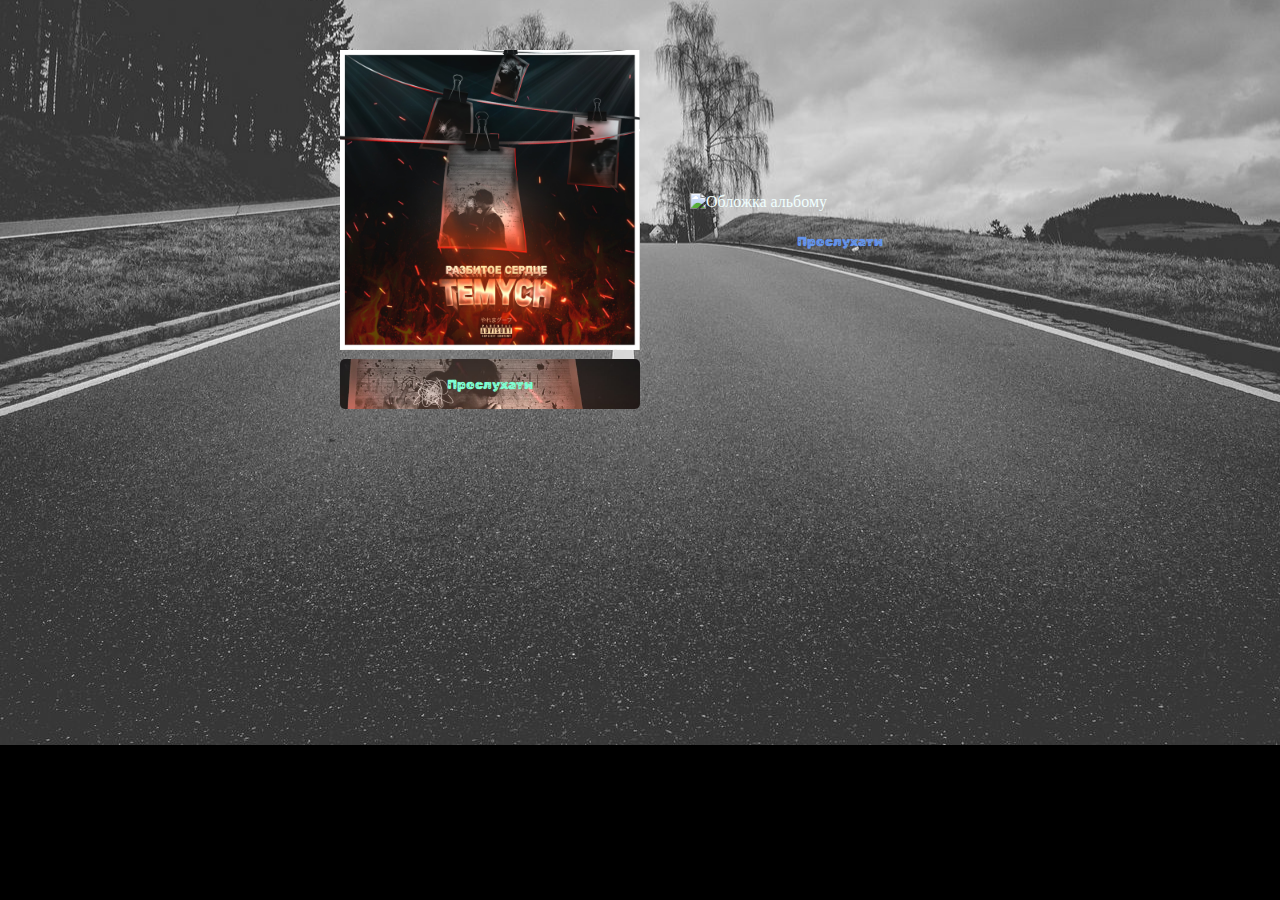
==== index.html @ 60f2fad7 "temych" ====
<!DOCTYPE html>
<html lang="en">
<head>
    <meta charset="UTF-8">
    <meta http-equiv="X-UA-Compatible" content="IE=edge">
    <meta name="viewport" content="width=device-width, initial-scale=1.0">
    
    <title>General Link</title>
    <link rel="stylesheet" href="./css/css.css" />
    <link rel="shortcut icon" href="./images/favicon.ico" />
    <link rel="preconnect" 
    href="https://fonts.googleapis.com">
    <link rel="preconnect" 
    href="https://fonts.gstatic.com" crossorigin>
    <link href="https://fonts.googleapis.com/css2?family=Raleway:wght@700&family=Rubik+Gemstones&display=swap" rel="stylesheet">
</head>
<body >
<div class="hero__div">
  <div class="hero__album">
    <img src="./images/ОБЛОГА3000на3.jpg" alt="Обложка альбому" height="300" width="300">

    <form 
    action="./rs.html"
    target="_self"
    >
    <button class="hero__button-first" type="submit">Прослухати</button>  
      </form>
    </div>

<div class="hero__album">
      <img src="./images/TEMYCH_MALLY_Pill.jpg" alt="Обложка альбому" height="300" width="300">

      <form 
      action="./mally.html"
      target="_self"
      >
      <button class="hero__button-second" type="submit">Прослухати</button>  
        </form>
      </div>
</div>
</body>
</html>
---- css/css.css ----
body{
    background: no-repeat;
       background-color: black;
       margin: 0;
       padding: 0;
       background-image: url(../images/doroga_asfalt_chb_156467_1920x1080.jpg);
       background-repeat: no-repeat;
       background-position: center;
       background-size: auto;
}

.hero__div{
    width: 1200px;
    display: flex;
    align-items: center;
    justify-content: center;
    margin: 0 auto;
    color: azure;
}

.div__mally{
    width: 300px;
    max-width: 1200px;
    margin: 0 auto;
    color: azure;
}

.hero__album{
    display: block;
    margin-left: 50px;
    margin-top: 50px;
    align-items: center;
    justify-content: center;
}


.hero__button-first{
    width: 300px;
    height: 50px;
    background-image: url(../images/ОБЛОГА3000на3.jpg);
    background-repeat: no-repeat;
    background-position: center;
    background-size:300%;
    color: aquamarine;
    font-family: 'Rubik Gemstones', cursive;
    
}

.hero__button-second{
    width: 300px;
    height: 50px;
    background-image: url(../images/TEMYCH_MALLY_Pill.jpg);
    color:cornflowerblue;
    font-family: 'Rubik Gemstones', cursive;
}

.button-links{
    margin-top: 0;
}

button{
    margin-top: 5px;
    border-radius: 5px;
    background: rgba(0, 0, 0, 0);
    border: 2px solid rgba(0, 0, 0, 0);
    transition: background-color 250ms;
    transition-timing-function: cubic-bezier(0.4, 0, 0.2, 1);
}

button:hover{
    background-color: #0d586b;
    cursor: pointer;
    transition: background-color 255ms;
    transition-timing-function: cubic-bezier(0.4, 0, 0.2, 1);
    content: "";
}

.it-button{
    
    background-image: url(../images/logo_itunes_onlight.svg);
    background-repeat: no-repeat;
    background-position: center;
    width: 290px;
    height: 50px;
}

.apple-button{

    background-image: url(../images/logo_applemusic_onlight.svg);
    background-repeat: no-repeat;
    background-position: center;
    width: 290px;
    height: 50px;
}

.spotify-button{

    background-image: url(../images/logo_spotify_onlight.svg);
    background-repeat: no-repeat;
    background-position: center;
    width: 290px;
    height: 50px;  
}

.yt-button{
    background-image: url(../images/subscribe-youtube-logo-svg-vector.svg);
    background-repeat: no-repeat;
    background-position: center;
    background-size: contain;
    width: 290px;
    height: 50px;  
  }


  .sc-button{
    background-image: url(../images/23-232482_soundcloud-png-logo-graphic-design-transparent-png.png);
    background-repeat: no-repeat;
    background-position: center;
    background-size: contain;
    width: 290px;
    height: 50px;  
  }
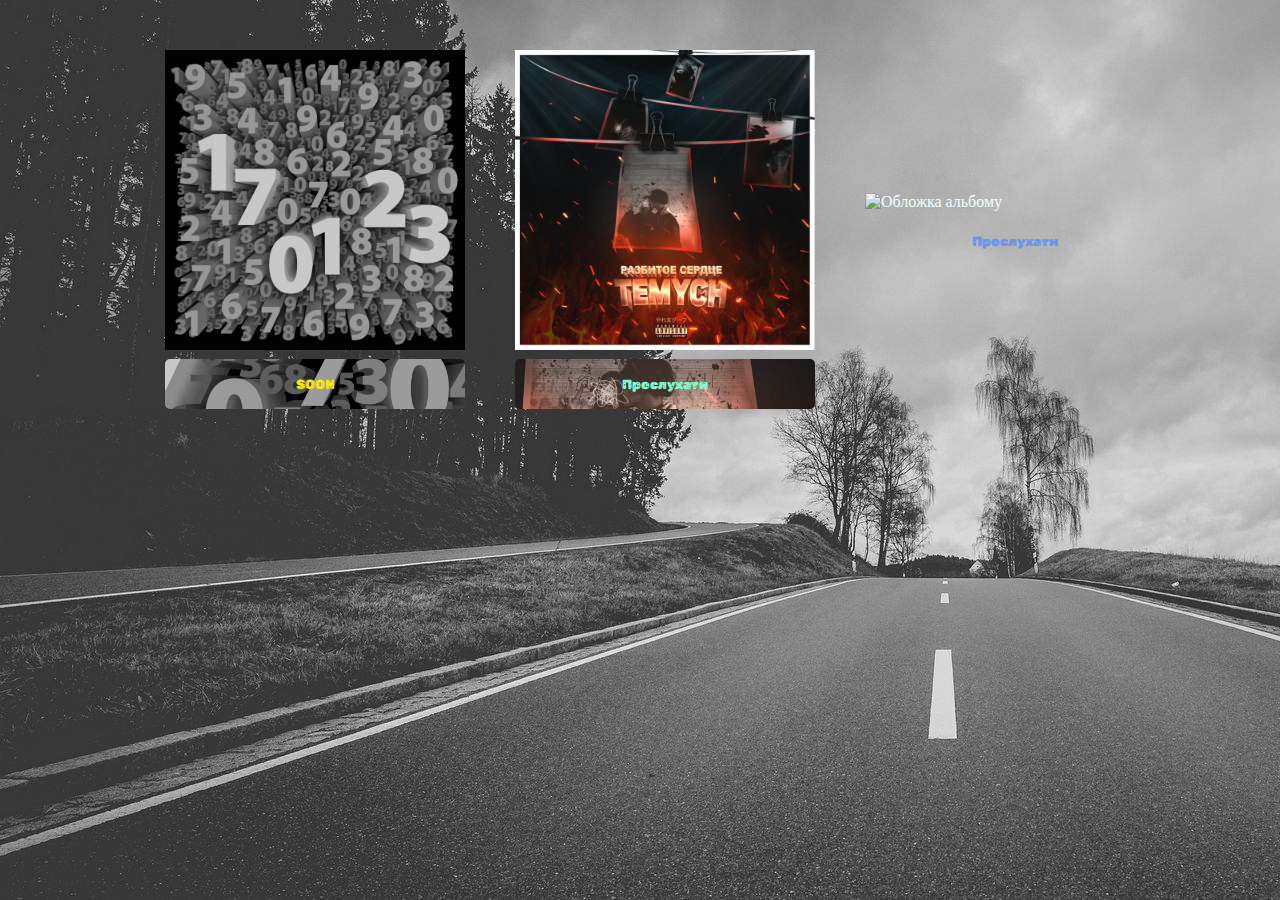
==== commit cd45c733: "temych" ====
--- a/index.html
+++ b/index.html
@@ -16,6 +16,17 @@
 </head>
 <body >
 <div class="hero__div">
+  <div class="hero__album">
+    <img src="./images/NumbersOUT.jpg" alt="Обложка альбому" height="300" width="300">
+
+    <form 
+    action="./numbers.html"
+    target="_self"
+    >
+    <button class="hero__button-thirty" type="button">SOON</button>  
+      </form>
+    </div>
+
   <div class="hero__album">
     <img src="./images/ОБЛОГА3000на3.jpg" alt="Обложка альбому" height="300" width="300">
 
@@ -37,6 +48,8 @@
       <button class="hero__button-second" type="submit">Прослухати</button>  
         </form>
       </div>
+      
+      
 </div>
 </body>
 </html> 
--- a/css/css.css
+++ b/css/css.css
@@ -5,22 +5,26 @@
        padding: 0;
        background-image: url(../images/doroga_asfalt_chb_156467_1920x1080.jpg);
        background-repeat: no-repeat;
-       background-position: center;
+       background-position: auto;
        background-size: auto;
 }
 
 .hero__div{
     width: 1200px;
+    max-width: 1200px;
     display: flex;
     align-items: center;
     justify-content: center;
-    margin: 0 auto;
+    margin:  auto;
     color: azure;
 }
 
 .div__mally{
     width: 300px;
-    max-width: 1200px;
+    height: auto;
+    display: block;
+    align-items: center;
+    justify-content: center;
     margin: 0 auto;
     color: azure;
 }
@@ -52,6 +56,18 @@
     background-image: url(../images/TEMYCH_MALLY_Pill.jpg);
     color:cornflowerblue;
     font-family: 'Rubik Gemstones', cursive;
+}
+
+.hero__button-thirty{
+    width: 300px;
+    height: 50px;
+    background-image: url(../images/NumbersOUT.jpg);
+    background-repeat: no-repeat;
+    background-position: center;
+    background-size:300%;
+    color: #faea07;
+    font-family: 'Rubik Gemstones', cursive;
+    
 }
 
 .button-links{
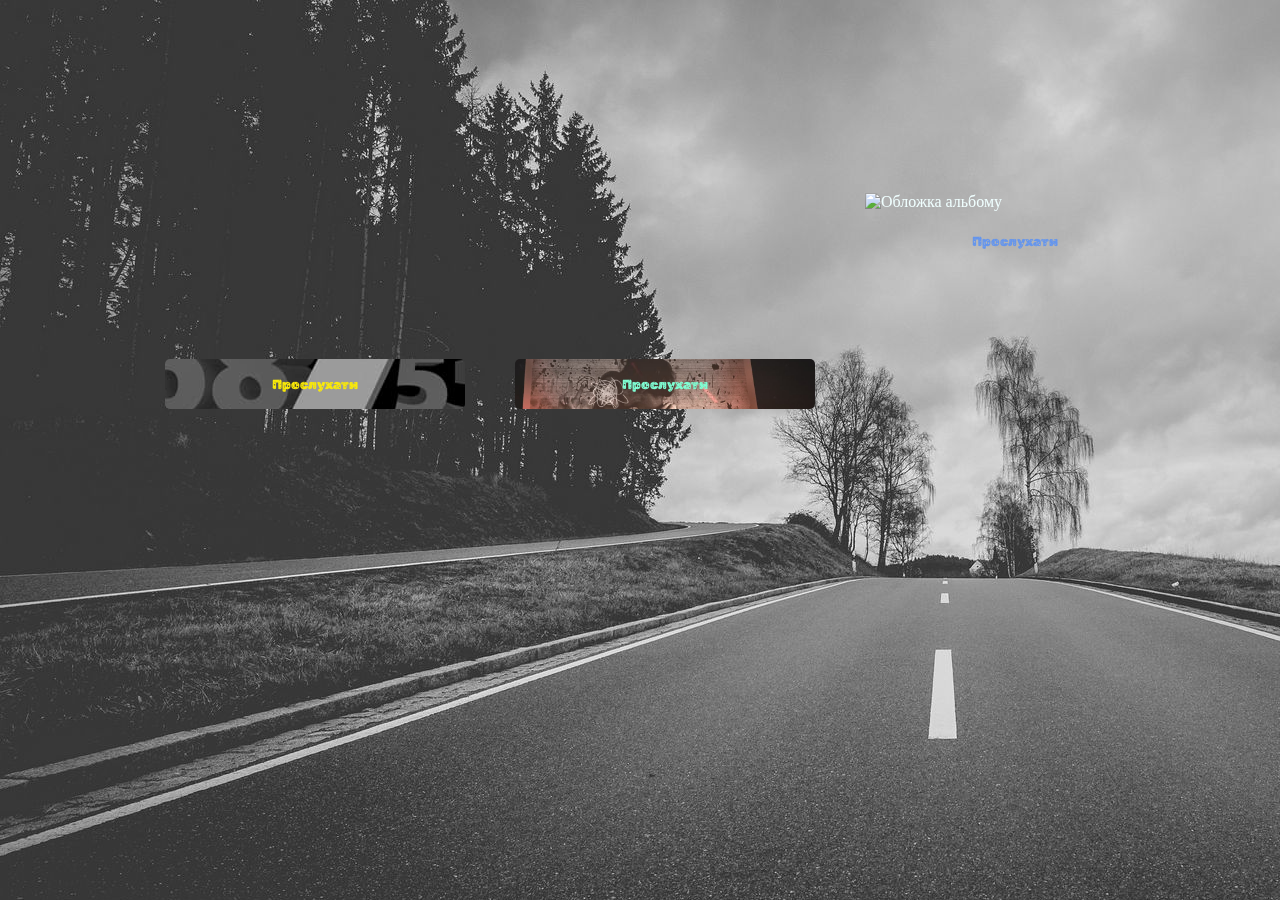
==== commit 5507712a: "temych" ====
--- a/index.html
+++ b/index.html
@@ -17,18 +17,27 @@
 <body >
 <div class="hero__div">
   <div class="hero__album">
-    <img src="./images/NumbersOUT.jpg" alt="Обложка альбому" height="300" width="300">
+    <iframe 
+    width="300" 
+    height="300" 
+    src="https://www.youtube.com/embed/t5C24otzI1E" 
+    title="YouTube video player" 
+    frameborder="0" 
+    allow="accelerometer; autoplay; clipboard-write; encrypted-media; gyroscope; picture-in-picture; web-share" 
+    allowfullscreen>
+
+    </iframe>
 
     <form 
     action="./numbers.html"
     target="_self"
     >
-    <button class="hero__button-thirty" type="button">SOON</button>  
+    <button class="hero__button-thirty" type="submit">Прослухати</button>  
       </form>
     </div>
 
   <div class="hero__album">
-    <img src="./images/ОБЛОГА3000на3.jpg" alt="Обложка альбому" height="300" width="300">
+    <iframe width="300" height="300" src="https://www.youtube.com/embed/n0-OjJmeGAU" title="YouTube video player" frameborder="0" allow="accelerometer; autoplay; clipboard-write; encrypted-media; gyroscope; picture-in-picture; web-share" allowfullscreen></iframe>
 
     <form 
     action="./rs.html"
--- a/css/css.css
+++ b/css/css.css
@@ -64,10 +64,8 @@
     background-image: url(../images/NumbersOUT.jpg);
     background-repeat: no-repeat;
     background-position: center;
-    background-size:300%;
     color: #faea07;
-    font-family: 'Rubik Gemstones', cursive;
-    
+    font-family: 'Rubik Gemstones', cursive; 
 }
 
 .button-links{
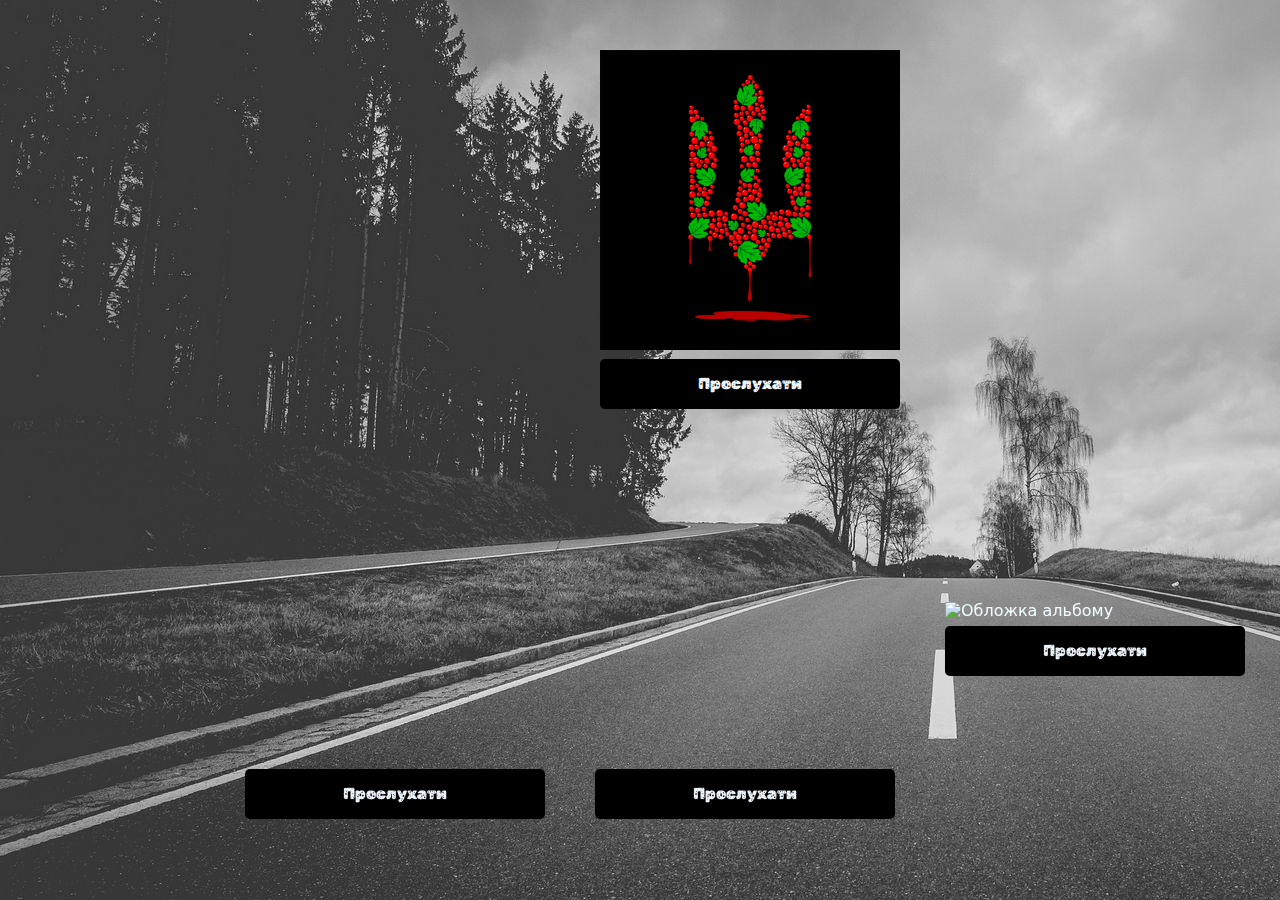
==== commit 9f2ebaad: "temych" ====
--- a/index.html
+++ b/index.html
@@ -6,15 +6,29 @@
     <meta name="viewport" content="width=device-width, initial-scale=1.0">
     
     <title>General Link</title>
-    <link rel="stylesheet" href="./css/css.css" />
-    <link rel="shortcut icon" href="./images/favicon.ico" />
+    
     <link rel="preconnect" 
     href="https://fonts.googleapis.com">
     <link rel="preconnect" 
     href="https://fonts.gstatic.com" crossorigin>
     <link href="https://fonts.googleapis.com/css2?family=Raleway:wght@700&family=Rubik+Gemstones&display=swap" rel="stylesheet">
-</head>
+    <link rel="stylesheet" href="https://cdnjs.cloudflare.com/ajax/libs/modern-normalize/1.1.0/modern-normalize.min.css" />
+    <link rel="stylesheet" href="./css/css.css" />
+    <link rel="shortcut icon" href="./images/favicon.ico" />
+  </head>
 <body >
+  <div class="new">
+    <div class="hero__album-new">
+      <img src="./images/Kalyna Trident RGB.jpg" alt="Обложка альбому" height="300" width="300">
+
+      <form 
+      action="./nezlamni.html"
+      target="_self"
+      >
+      <button class="hero__button-first" type="submit">Прослухати</button>  
+        </form>
+      </div>
+
 <div class="hero__div">
   <div class="hero__album">
     <iframe 
@@ -32,7 +46,7 @@
     action="./numbers.html"
     target="_self"
     >
-    <button class="hero__button-thirty" type="submit">Прослухати</button>  
+    <button class="hero__button-first" type="submit">Прослухати</button>  
       </form>
     </div>
 
@@ -47,14 +61,14 @@
       </form>
     </div>
 
-<div class="hero__album">
+  <div class="hero__album">
       <img src="./images/TEMYCH_MALLY_Pill.jpg" alt="Обложка альбому" height="300" width="300">
 
       <form 
       action="./mally.html"
       target="_self"
       >
-      <button class="hero__button-second" type="submit">Прослухати</button>  
+      <button class="hero__button-first" type="submit">Прослухати</button>  
         </form>
       </div>
       
--- a/css/css.css
+++ b/css/css.css
@@ -1,5 +1,6 @@
+
 body{
-    background: no-repeat;
+       background: no-repeat;
        background-color: black;
        margin: 0;
        padding: 0;
@@ -9,13 +10,38 @@
        background-size: auto;
 }
 
+ul{
+    list-style: none;
+}
+
+.list{
+    display: flex;
+    margin: 10px 300px;
+}
+
+
+
+.new{
+    width: 1200px;
+    max-width: 1200px;
+}
+
+.hero__album-new{
+    margin-left: 50%;
+    margin-top: 50px;
+    align-items: center;
+    justify-content: center;
+   
+}
+
+
 .hero__div{
     width: 1200px;
     max-width: 1200px;
+    margin-left: 10%;
     display: flex;
     align-items: center;
     justify-content: center;
-    margin:  auto;
     color: azure;
 }
 
@@ -25,7 +51,7 @@
     display: block;
     align-items: center;
     justify-content: center;
-    margin: 0 auto;
+    margin-left: 40%;
     color: azure;
 }
 
@@ -35,19 +61,16 @@
     margin-top: 50px;
     align-items: center;
     justify-content: center;
+   
 }
 
 
 .hero__button-first{
     width: 300px;
     height: 50px;
-    background-image: url(../images/ОБЛОГА3000на3.jpg);
-    background-repeat: no-repeat;
-    background-position: center;
-    background-size:300%;
-    color: aquamarine;
+    color: aliceblue;
+    background-color: black;
     font-family: 'Rubik Gemstones', cursive;
-    
 }
 
 .hero__button-second{
@@ -58,15 +81,7 @@
     font-family: 'Rubik Gemstones', cursive;
 }
 
-.hero__button-thirty{
-    width: 300px;
-    height: 50px;
-    background-image: url(../images/NumbersOUT.jpg);
-    background-repeat: no-repeat;
-    background-position: center;
-    color: #faea07;
-    font-family: 'Rubik Gemstones', cursive; 
-}
+
 
 .button-links{
     margin-top: 0;
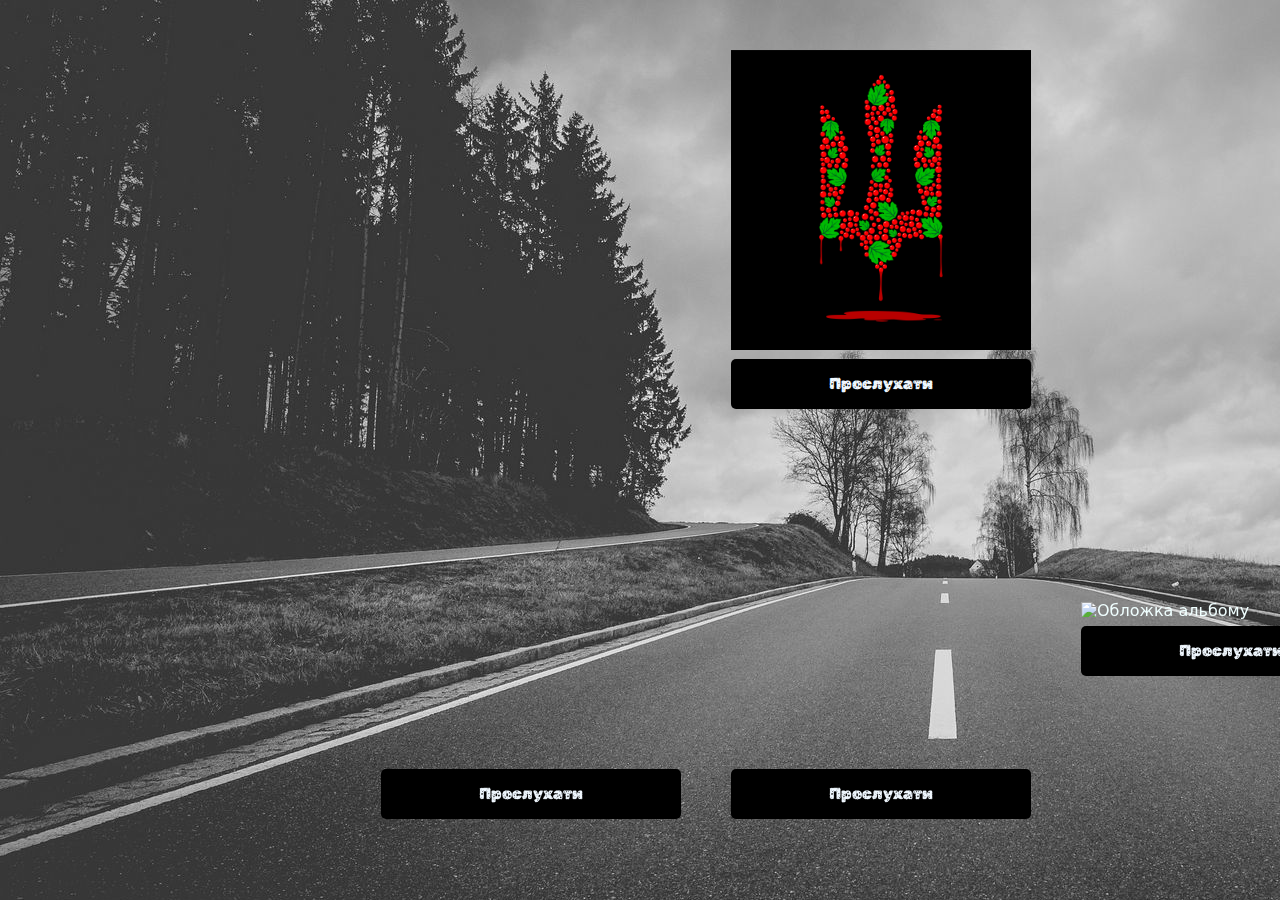
==== commit 346d2400: "temych" ====
--- a/index.html
+++ b/index.html
@@ -17,8 +17,8 @@
     <link rel="shortcut icon" href="./images/favicon.ico" />
   </head>
 <body >
-  <div class="new">
-    <div class="hero__album-new">
+  <div class="hero__div">
+    <div class="hero__album">
       <img src="./images/Kalyna Trident RGB.jpg" alt="Обложка альбому" height="300" width="300">
 
       <form 
@@ -28,7 +28,7 @@
       <button class="hero__button-first" type="submit">Прослухати</button>  
         </form>
       </div>
-
+  </div>
 <div class="hero__div">
   <div class="hero__album">
     <iframe 
--- a/css/css.css
+++ b/css/css.css
@@ -20,25 +20,10 @@
 }
 
 
-
-.new{
-    width: 1200px;
-    max-width: 1200px;
-}
-
-.hero__album-new{
-    margin-left: 50%;
-    margin-top: 50px;
-    align-items: center;
-    justify-content: center;
-   
-}
-
-
 .hero__div{
     width: 1200px;
     max-width: 1200px;
-    margin-left: 10%;
+    margin-left: 20%;
     display: flex;
     align-items: center;
     justify-content: center;
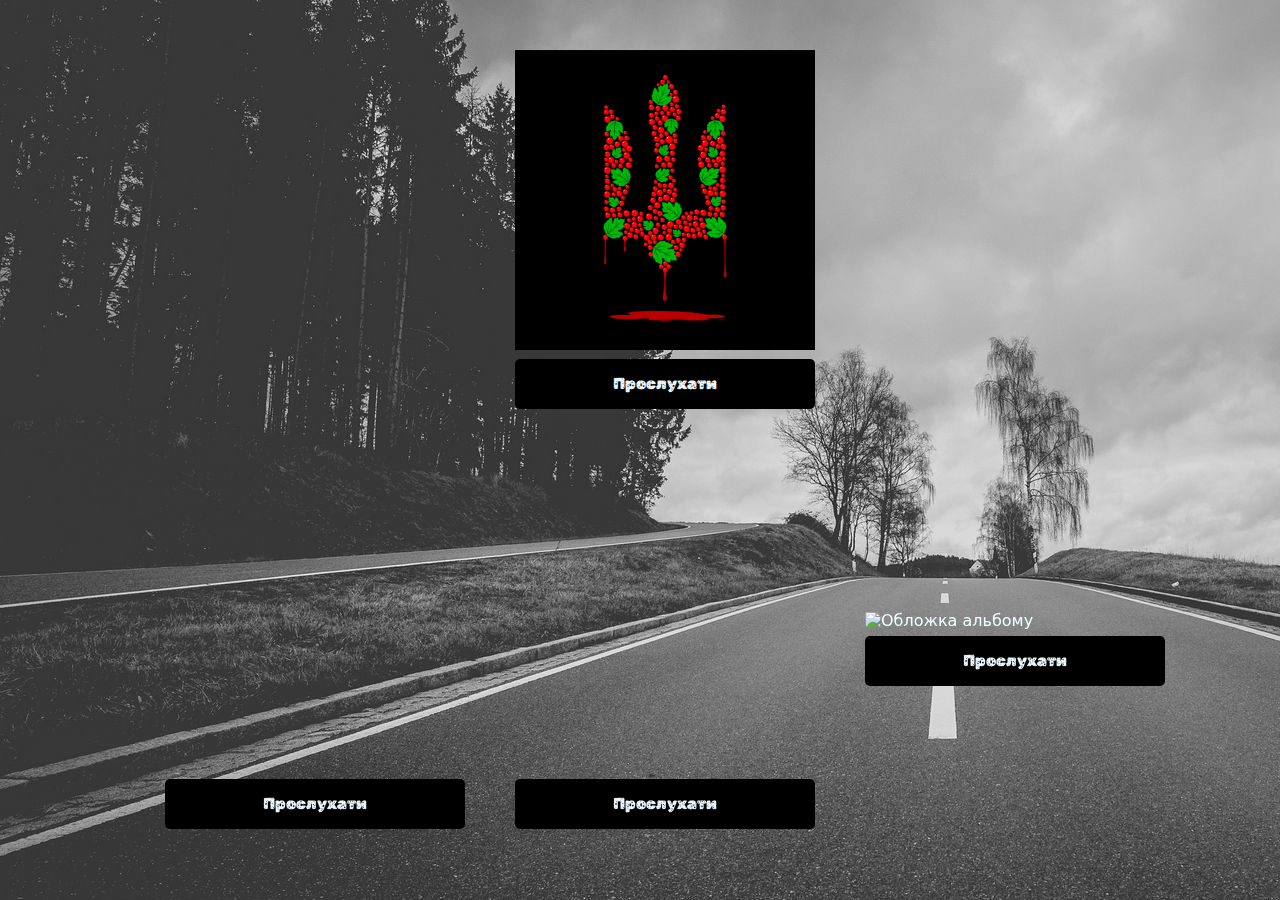
==== commit 1d8bcf61: "temych" ====
--- a/index.html
+++ b/index.html
@@ -17,6 +17,7 @@
     <link rel="shortcut icon" href="./images/favicon.ico" />
   </head>
 <body >
+  
   <div class="hero__div">
     <div class="hero__album">
       <img src="./images/Kalyna Trident RGB.jpg" alt="Обложка альбому" height="300" width="300">
--- a/css/css.css
+++ b/css/css.css
@@ -14,16 +14,35 @@
     list-style: none;
 }
 
+a{
+    text-decoration: none;
+}
+
+
+
 .list{
     display: flex;
     margin: 10px 300px;
+
 }
 
+header{
+    display: flex;
+   height: 50px;
+   width: 200px;
+   margin-bottom: 10px;
+}
+
+.link{
+    color: aliceblue;
+    font-family: 'Rubik Gemstones', cursive;
+  
+}
 
 .hero__div{
     width: 1200px;
     max-width: 1200px;
-    margin-left: 20%;
+    margin:auto;
     display: flex;
     align-items: center;
     justify-content: center;
@@ -36,8 +55,7 @@
     display: block;
     align-items: center;
     justify-content: center;
-    margin-left: 40%;
-    color: azure;
+    margin:auto;
 }
 
 .hero__album{
@@ -49,6 +67,9 @@
    
 }
 
+.button-links{
+    margin-top: 0;
+}
 
 .hero__button-first{
     width: 300px;
@@ -56,36 +77,19 @@
     color: aliceblue;
     background-color: black;
     font-family: 'Rubik Gemstones', cursive;
-}
-
-.hero__button-second{
-    width: 300px;
-    height: 50px;
-    background-image: url(../images/TEMYCH_MALLY_Pill.jpg);
-    color:cornflowerblue;
-    font-family: 'Rubik Gemstones', cursive;
+    margin-top: 5px;
+    border-radius: 5px;
+    transition: color 250ms, background-color 250ms;
+    transition-timing-function: cubic-bezier(0.4, 0, 0.2, 1);
 }
 
 
-
-.button-links{
-    margin-top: 0;
-}
-
-button{
-    margin-top: 5px;
-    border-radius: 5px;
-    background: rgba(0, 0, 0, 0);
-    border: 2px solid rgba(0, 0, 0, 0);
-    transition: background-color 250ms;
+.hero__button-first:hover{
+    color:red;
+    background-color: darkred;
+    transition: color 250ms ,background-color 255ms;
     transition-timing-function: cubic-bezier(0.4, 0, 0.2, 1);
-}
-
-button:hover{
-    background-color: #0d586b;
     cursor: pointer;
-    transition: background-color 255ms;
-    transition-timing-function: cubic-bezier(0.4, 0, 0.2, 1);
     content: "";
 }
 
@@ -134,3 +138,22 @@
     width: 290px;
     height: 50px;  
   }
+
+button{
+    background-color: #096b8600;
+    border-radius: 5% ;
+    border-color: #096b8600;
+    margin-bottom: 10px;
+    transition: background-color 250ms;
+    transition-timing-function: cubic-bezier(0.4, 0, 0.2, 1);
+    
+}
+
+button:hover{
+    background-color: #0ae9c47e;
+    border-radius: 5px;
+    transition: background-color 250ms;
+    transition-timing-function: cubic-bezier(0.4, 0, 0.2, 1);
+    cursor: pointer;
+    content: "";
+}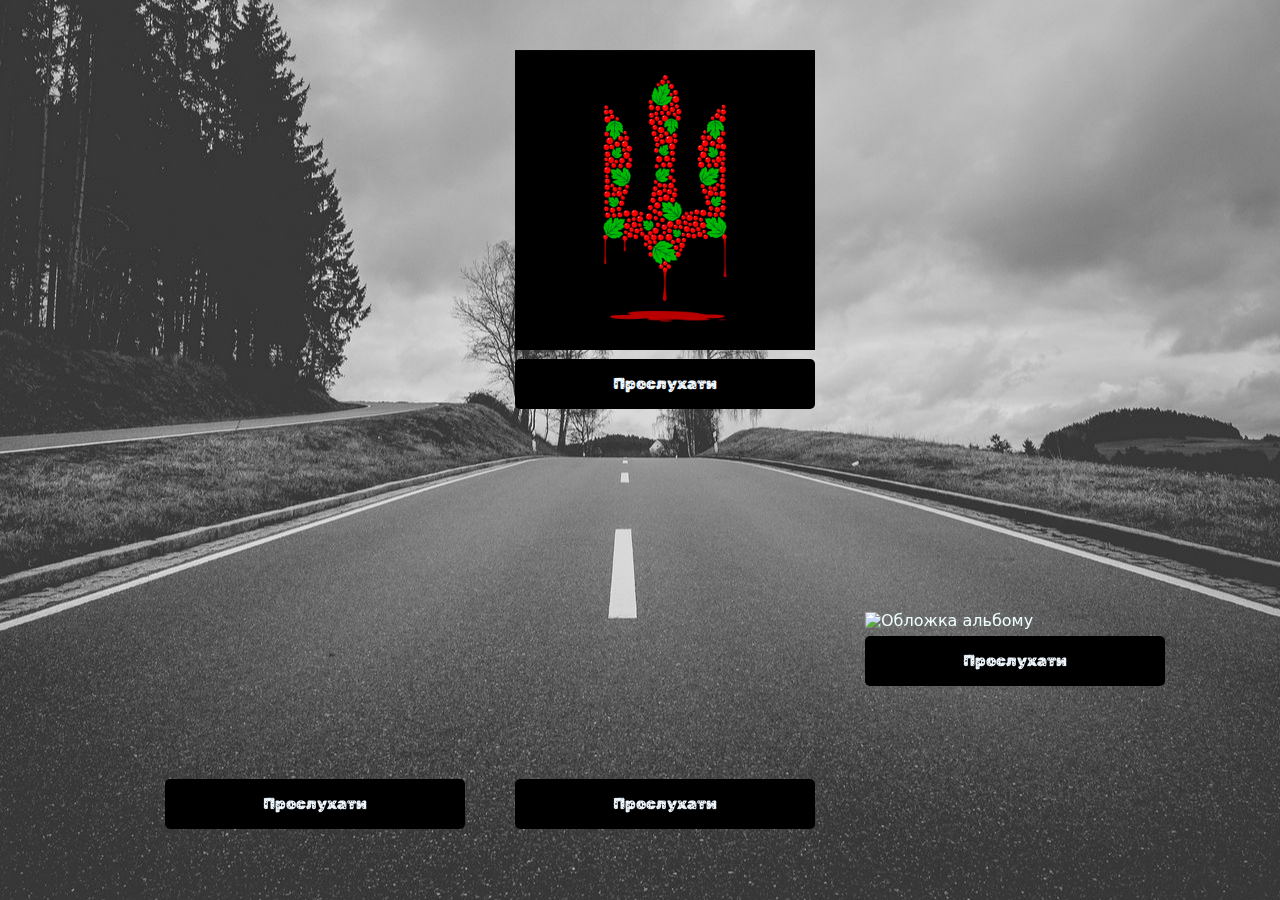
==== commit be621ddc: "temych" ====
--- a/index.html
+++ b/index.html
@@ -17,7 +17,7 @@
     <link rel="shortcut icon" href="./images/favicon.ico" />
   </head>
 <body >
-  
+
   <div class="hero__div">
     <div class="hero__album">
       <img src="./images/Kalyna Trident RGB.jpg" alt="Обложка альбому" height="300" width="300">
--- a/css/css.css
+++ b/css/css.css
@@ -4,9 +4,10 @@
        background-color: black;
        margin: 0;
        padding: 0;
-       background-image: url(../images/doroga_asfalt_chb_156467_1920x1080.jpg);
+       background-image: 
+       url(../images/doroga_asfalt_chb_156467_1920x1080.jpg);
        background-repeat: no-repeat;
-       background-position: auto;
+       background-position: center;
        background-size: auto;
 }
 
@@ -19,6 +20,11 @@
 }
 
 
+  
+  .boxcard-link:hover {
+    fill: #ffffff;
+    background-color: #2196f3;
+  }
 
 .list{
     display: flex;
@@ -26,7 +32,7 @@
 
 }
 
-header{
+.header{
     display: flex;
    height: 50px;
    width: 200px;
@@ -42,6 +48,7 @@
 .hero__div{
     width: 1200px;
     max-width: 1200px;
+    height: 100%;
     margin:auto;
     display: flex;
     align-items: center;
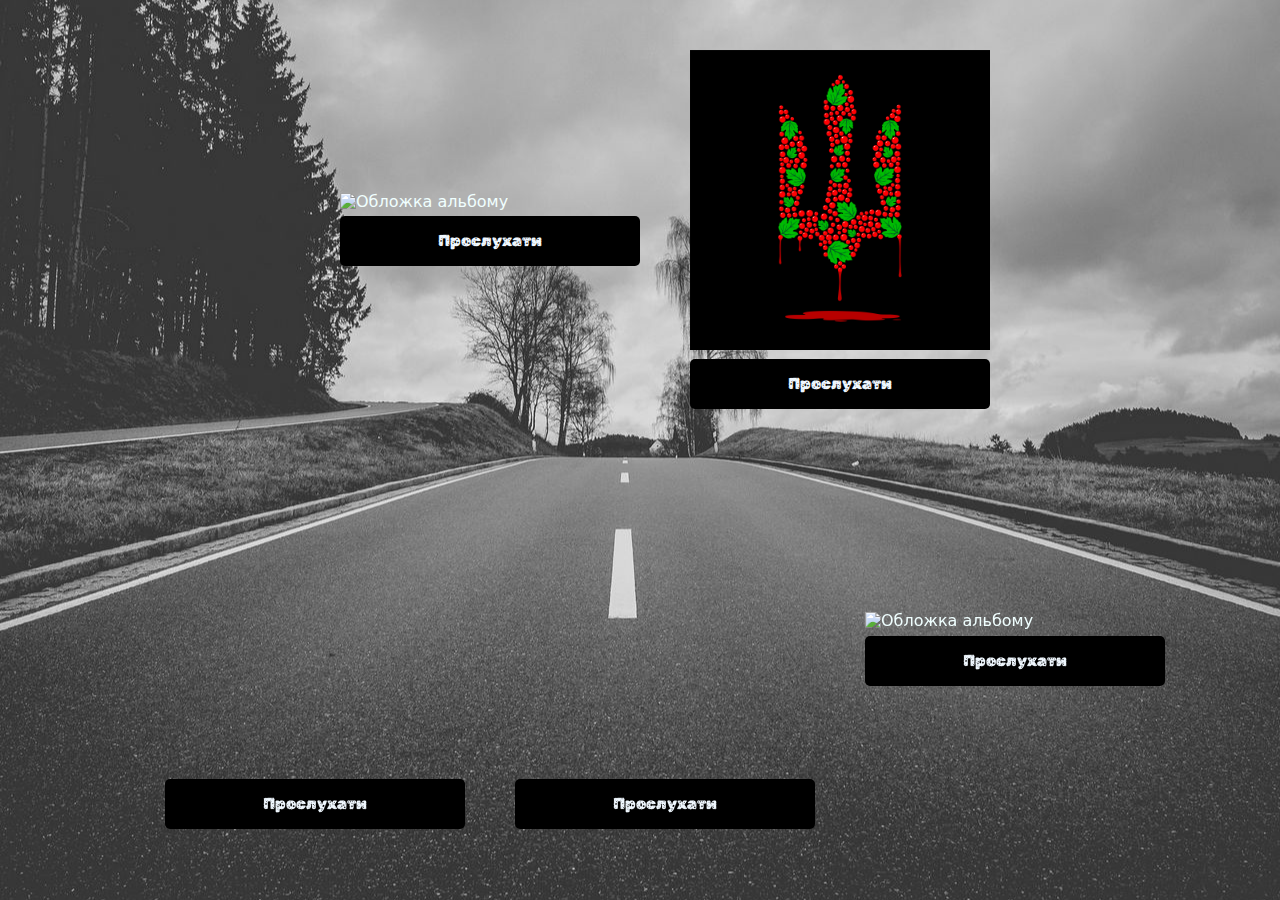
==== commit c6bb6c39: "Add files via upload" ====
--- a/index.html
+++ b/index.html
@@ -19,6 +19,17 @@
 <body >
 
   <div class="hero__div">
+    <div class="hero__album">
+      <img src="./images/IGL.jpg" alt="Обложка альбому" height="300" width="300">
+
+      <form 
+      action="./getlove.html"
+      target="_self"
+      >
+      <button class="hero__button-first" type="submit">Прослухати</button>  
+        </form>
+      </div>
+  
     <div class="hero__album">
       <img src="./images/Kalyna Trident RGB.jpg" alt="Обложка альбому" height="300" width="300">
 
